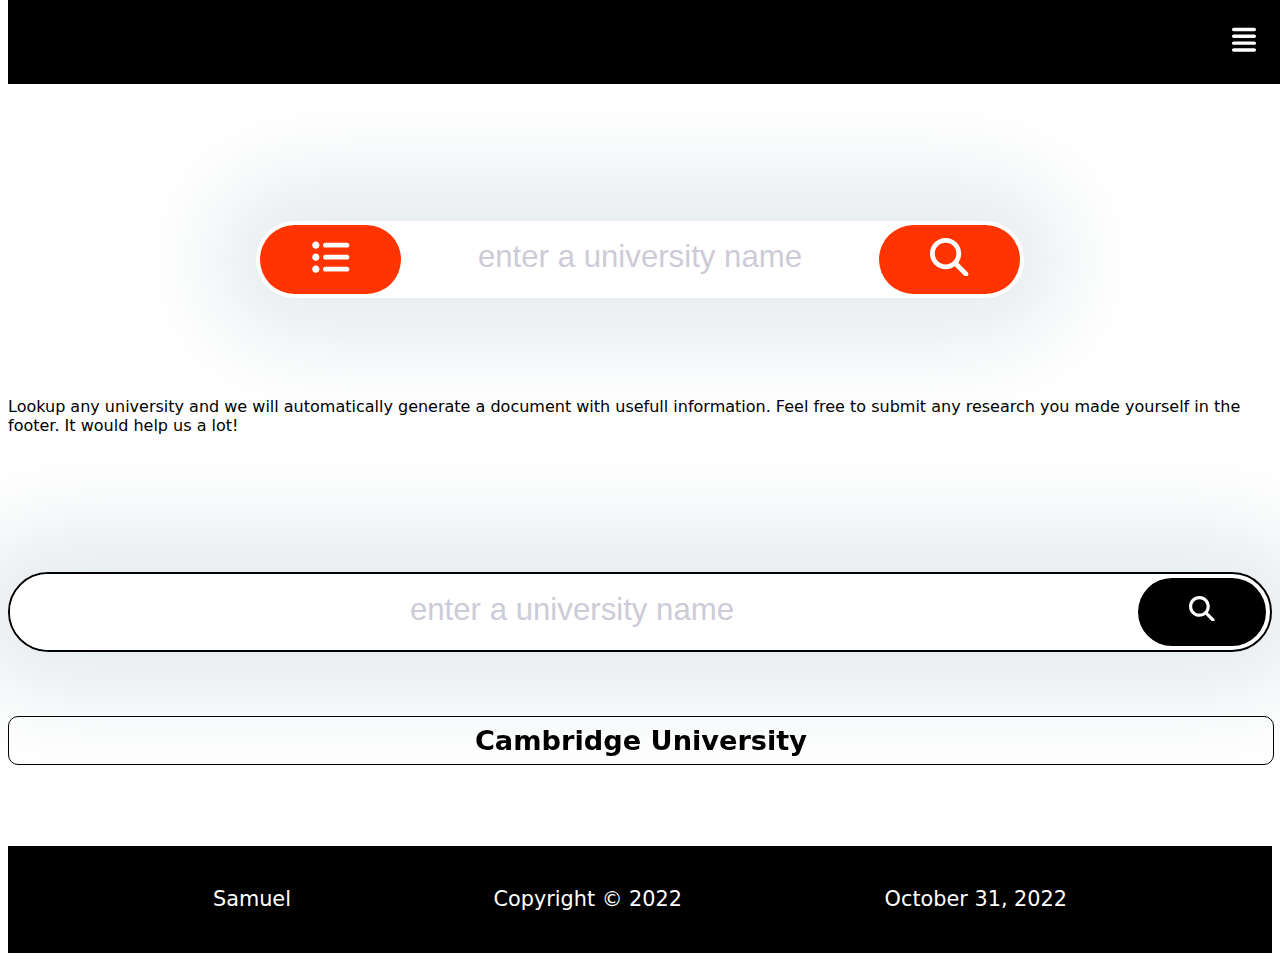
==== index.html @ 16356908 "Add files via upload" ====
<!DOCTYPE html>
<html lang="en">
<head>
    <meta charset="UTF-8">
    <meta http-equiv="X-UA-Compatible" content="IE=edge">
    <meta name="viewport" content="width=device-width, initial-scale=1.0">
    <meta name="description" content="Hi, I am Samuel and in this website I talk about my life.">
    
    <link rel="stylesheet" href="style.css">
    <link rel="stylesheet" href="normalize.css">
    <link rel="stylesheet" href="default.css">
    <link rel="stylesheet" href="extra.css">
    <link rel="stylesheet" href="https://unpkg.com/aos@next/dist/aos.css" />
    <title>UNI d help</title>
    <script>
        function bob() {
            document.querySelector('.params').style.display = "block";
            alert('yyyyyyyyyyy')
        }
    </script>
</head>
<body>
    <nav class="nav_bar collapsible">
        <div>
            <svg class="icon_nav" xmlns="http://www.w3.org/2000/svg" viewBox="0 0 448 512"><!--! Font Awesome Pro 6.1.2 by @fontawesome - https://fontawesome.com License - https://fontawesome.com/license (Commercial License) Copyright 2022 Fonticons, Inc. --><path d="M416 96H32C14.33 96 0 81.67 0 64C0 46.33 14.33 32 32 32H416C433.7 32 448 46.33 448 64C448 81.67 433.7 96 416 96zM416 352H32C14.33 352 0 337.7 0 320C0 302.3 14.33 288 32 288H416C433.7 288 448 302.3 448 320C448 337.7 433.7 352 416 352zM0 192C0 174.3 14.33 160 32 160H416C433.7 160 448 174.3 448 192C448 209.7 433.7 224 416 224H32C14.33 224 0 209.7 0 192zM416 480H32C14.33 480 0 465.7 0 448C0 430.3 14.33 416 32 416H416C433.7 416 448 430.3 448 448C448 465.7 433.7 480 416 480z"/></svg>
        </div>
        <ul class="nav_items collapsible__content">
            <li class="nav_item"><a href="home.html">US</a></li>
            <li class="nav_item"><a href="#interests">UK</a></li>
            <li class="nav_item"><a href="mailto:samuelswebsite.email@gmail.com">Email me</a></li>
        </ul>
    </nav>
    <h1>hello</h1>

    
    <p><br><br><br><br></p>
    </div>
    <div class="input-group">
        <button onclick="bob()" class="btn btn--accent"><svg class="icon_search" xmlns="http://www.w3.org/2000/svg" viewBox="0 0 512 512"><!--! Font Awesome Pro 6.2.0 by @fontawesome - https://fontawesome.com License - https://fontawesome.com/license (Commercial License) Copyright 2022 Fonticons, Inc. --><path d="M64 144c26.5 0 48-21.5 48-48s-21.5-48-48-48S16 69.5 16 96s21.5 48 48 48zM192 64c-17.7 0-32 14.3-32 32s14.3 32 32 32H480c17.7 0 32-14.3 32-32s-14.3-32-32-32H192zm0 160c-17.7 0-32 14.3-32 32s14.3 32 32 32H480c17.7 0 32-14.3 32-32s-14.3-32-32-32H192zm0 160c-17.7 0-32 14.3-32 32s14.3 32 32 32H480c17.7 0 32-14.3 32-32s-14.3-32-32-32H192zM64 464c26.5 0 48-21.5 48-48s-21.5-48-48-48s-48 21.5-48 48s21.5 48 48 48zm48-208c0-26.5-21.5-48-48-48s-48 21.5-48 48s21.5 48 48 48s48-21.5 48-48z"/></svg></button>
        <input type="text" class="input" placeholder="enter a university name">
        <button class="btn btn--accent"><svg class="icon_search" xmlns="http://www.w3.org/2000/svg" viewBox="0 0 512 512"><!--! Font Awesome Pro 6.2.0 by @fontawesome - https://fontawesome.com License - https://fontawesome.com/license (Commercial License) Copyright 2022 Fonticons, Inc. --><path d="M416 208c0 45.9-14.9 88.3-40 122.7L502.6 457.4c12.5 12.5 12.5 32.8 0 45.3s-32.8 12.5-45.3 0L330.7 376c-34.4 25.2-76.8 40-122.7 40C93.1 416 0 322.9 0 208S93.1 0 208 0S416 93.1 416 208zM208 352c79.5 0 144-64.5 144-144s-64.5-144-144-144S64 128.5 64 208s64.5 144 144 144z"/></svg></button>
    </div>
    <p><br></p>
    <p class="explaination">
        Lookup any university and we will automatically generate a document with usefull information. Feel free to submit any research you made yourself in the footer. It would help us a lot!
    </p>

    <p><br><br><br></p>

    <div class="pre-made input-group" id="bob">
        <input type="text" class="input" placeholder="enter a university name">
        <button class="btn btn--accent" id="btn"><svg class="icon_search2" xmlns="http://www.w3.org/2000/svg" viewBox="0 0 512 512"><!--! Font Awesome Pro 6.2.0 by @fontawesome - https://fontawesome.com License - https://fontawesome.com/license (Commercial License) Copyright 2022 Fonticons, Inc. --><path d="M416 208c0 45.9-14.9 88.3-40 122.7L502.6 457.4c12.5 12.5 12.5 32.8 0 45.3s-32.8 12.5-45.3 0L330.7 376c-34.4 25.2-76.8 40-122.7 40C93.1 416 0 322.9 0 208S93.1 0 208 0S416 93.1 416 208zM208 352c79.5 0 144-64.5 144-144s-64.5-144-144-144S64 128.5 64 208s64.5 144 144 144z"/></svg></button>
    </div>

    <div class="boux">
        <a class="box" data-aos="zoom-in-up" id="fencing" href="https://docs.google.com/document/d/1Sa8pUE-uk4-cTUn3WYvv2lAMCnMdlCp0vJinmG3ur1M/edit?usp=sharing">
            <p class="text">Cambridge University</p>
        </a>
    </div>
    <div class="boux">
        <a class="box" data-aos="zoom-in-up" id="fencing" href="https://docs.google.com/document/d/1s0kKVZ9Bqz9-HYc41Qa0aiGONJI1V2VgMEfgB0cgNCg/edit?usp=sharing">
            <p class="text">Imperial College</p>
        </a>
    </div>      

    </div>
        <footer class="footer">
        <div class="foots">Samuel</div>
        <div class="foots">Copyright &copy; 2022</div>
        <div class="foots">October 31, 2022</div>
    </footer>
    <script src="main.js"></script>
    <script src="https://unpkg.com/aos@next/dist/aos.js"></script>
    <script>
      AOS.init();
    </script>
</body>
</html>
---- style.css ----
.params {
    z-index: 11;
    position: fixed;
    top: 10vh;
    left: 30vw;

    font-size: 200%;
    width: 40vw;
    height: 80vh;
    padding: 1rem;
    border-radius: 1rem;

    background-color: aliceblue;
    float: center;
}

.li_checkbox {
    list-style: none;
}

.items {
    font-size: 90%;
}


.box{
    display: flex;
    flex-direction: column;
    justify-content: center;
    align-items: center;

    font-size: 170%;
    font-weight: bold;
    width: 100%;
    height: auto;
    padding-top: 0.5rem;
    padding-bottom: 0.5rem;
    border-radius: 10px;

    border: 1px solid black;
    color: black;
    text-decoration: none;
    float: left;
    background-position: center;
    background-size: cover;
    margin-bottom: 1rem;
}

.text {
    padding: 0;
    margin: 0;
}

.boux:hover {
    transform: scale(1.05);
}
---- default.css ----
h1 {
    visibility: hidden;
}

body {
    font-family: system-ui, -apple-system, BlinkMacSystemFont, 'Segoe UI', Roboto, Oxygen, Ubuntu, Cantarell, 'Open Sans', 'Helvetica Neue', sans-serif;
}

.icon_nav {
    width: 1.5rem;
    fill: white;
    margin: 1.65rem;
    margin-right: 2rem;
}

a {
    text-decoration: none;
    color: white;
    font-size: 200%;
}

.nav_bar {
    z-index: 11;
    position: fixed;
    top: 0;
    background-color: black;
    padding: 5px;
    width: 100%;
    display: flex;
    flex-direction: row-reverse;
    justify-content: space-between;
    flex-wrap: wrap;
    margin: 0;
    padding: 0;

}
.nav_items {
    list-style-type: none;
    padding: 0.5rem;
    padding-left: 1rem;
}
.nav__item {
    padding: 0.5rem 2rem;
    border-bottom: 1px solid #222;
  }


.nav_item:only-child {
    font-size: 150%;
    z-index: 1000;
    color: white;
    padding: 0.5rem;
}

.nav_item:hover{
    z-index: 10;
    font-size: 110%;
}
.collapsible__content {
    max-height: 0;
    overflow: hidden;
    opacity: 0;
    transition: all 0.3s;
}

.collapsible--expanded .collapsible__content {
    max-height: 100vh;
    opacity: 1;
}


.footer {
    background-color: black;
    padding: 0.35rem;
}

.foots {
    color: white;
    padding: 0.2rem;
    font-size: 120%;
    text-align: center;
}



@media screen and (min-width: 600px) {
    .footer {
        background-color: black;
        display: grid;
        grid-template-columns: repeat(3, 1fr);
        display: flex;
        justify-content: space-evenly;
    }
    .foots {
        padding-top: 4vh;
        padding-bottom: 4vh;
        font-size: 130%;
    }
}
---- extra.css ----
:root {
    --color-primary: #2584ff;
    --color-secondary: #00d9ff;
    --color-accent: #ff3400;
    --color-headings: #1b0760;
    --color-body: #918ca4;
    --color-border: #ccc;
    --border-radius: 40px;
  }
  
  /* Buttons */
  .icon_search {
    width: 3vw;
    fill: white;
    padding: 0;
}

  .btn {
    border-radius: 40px;
    border: 0;
    cursor: pointer;
    font-size: 2vw;
    font-weight: 600;
    margin: 1.5vw;
    padding: 2.5vw 3.8vw;
    text-align: center;
    text-transform: uppercase;
    white-space: nowrap;
  }
  
  .btn--primary {
    background: var(--color-primary);
    color: #fff;
  }
  
  .btn--primary:hover {
    background: #3a8ffd;
  }
  
  .btn--secondary {
    background: var(--color-secondary);
    color: #fff;
  }
  
  .btn--secondary:hover {
    background: #05cdf0;
  }
  
  .btn--accent {
    background: var(--color-accent);
    color: #fff;
  }
  
  .btn--accent:hover {
    background: #ec3000;
  }
  
  .btn--outline {
    background: #fff;
    color: var(--color-headings);
    border: 2px solid var(--color-headings);
  }
  
  .btn--outline:hover {
    background: var(--color-headings);
    color: #fff;
  }
  
  .btn--block {
    width: 100%;
    display: inline-block;
  }
  

  
  /* Inputs */
  .input {
    border-radius: var(--border-radius);
    border: 1px solid var(--color-border);
    color: royalblue;
    text-align: center;
    font-size: 3vw;
    outline: 0;
    padding: auto;
  }
  
  ::placeholder {
    color: #cdcbd7;
    font-size: 130%;
  }
  
  .input-group {
    border-radius: var(--border-radius);
    display: flex;
    box-shadow: 0 0 7.5vw 5vh #e6ebee;
    margin: 4rem auto;
    max-width: 80vw;
  }
  
  .input-group .input {
    border: 0;
    flex-grow: 1;
    padding: 1.5rem 1rem;
  }
  
  .input-group .btn {
    margin: 4px;
  }
  
  @media screen and (min-width: 1024px) {
    .input {
      font-size: 1.5rem;
    }
    .input-group {
        max-width: 60vw;
        max-height: 6vw;
    }
    .btn {
        margin: 1vw 0;
        padding: 1vw 4vw;
      }
    #bob {
        max-width: 100vw;
        max-height: 4vw;
    }
    #btn {
        padding: 0.5vw 4vw;
    }
  }
  






#bob {
    max-width: 100vw;
    max-height: 10vw;
}
#btn {
    padding: 0.5vw 4vw;
}

.pre-made input {
    color: black;
    width: 100vw;
    max-height: 4vw;
}

.pre-made .btn--accent {
    background-color: black;
}

.pre-made .input-group {
    box-shadow: none;
    margin:2rem;
}

.pre-made {
    border: 2px solid black;

}
.icon_search2 {
    width: 2vw;
    fill: white;
    padding: 0;
}
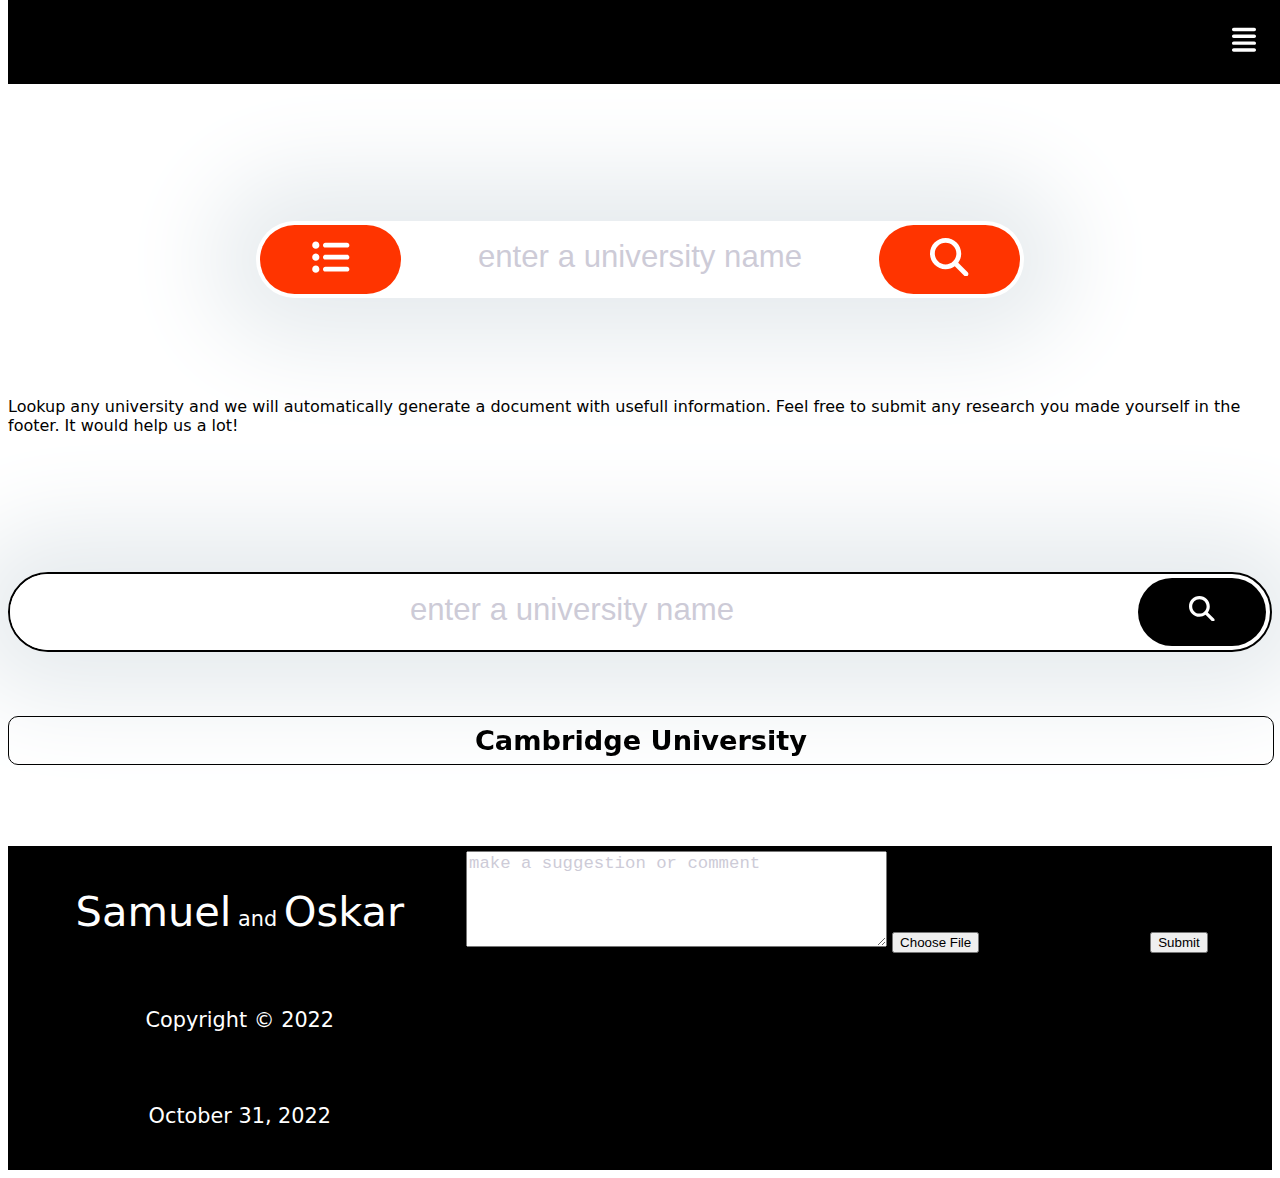
==== commit c05c0f57: "Add files via upload" ====
--- a/index.html
+++ b/index.html
@@ -4,7 +4,7 @@
     <meta charset="UTF-8">
     <meta http-equiv="X-UA-Compatible" content="IE=edge">
     <meta name="viewport" content="width=device-width, initial-scale=1.0">
-    <meta name="description" content="Hi, I am Samuel and in this website I talk about my life.">
+    <meta name="description" content="Do you need help with university research">
     
     <link rel="stylesheet" href="style.css">
     <link rel="stylesheet" href="normalize.css">
@@ -63,11 +63,17 @@
         </a>
     </div>      
 
-    </div>
-        <footer class="footer">
-        <div class="foots">Samuel</div>
-        <div class="foots">Copyright &copy; 2022</div>
-        <div class="foots">October 31, 2022</div>
+    <footer class="footer">
+        <div class="footer_1">
+            <div class="foots"><a class="normal" href="https://www.samuelsweb.com/">Samuel</a> and <a href="https://magical-beignet.netlify.app/" class="normal">Oskar</a></div>
+            <div class="foots">Copyright &copy; 2022</div>
+            <div class="foots">October 31, 2022</div>
+        </div>
+        <div class="footer_2">
+            <textarea class="footer_input" placeholder="make a suggestion or comment" name="comments" id="" cols="50" rows="6"></textarea>
+            <input type="file" class="footer_input">
+            <button id="btnn" type="submit">Submit</button>
+        </div>
     </footer>
     <script src="main.js"></script>
     <script src="https://unpkg.com/aos@next/dist/aos.js"></script>
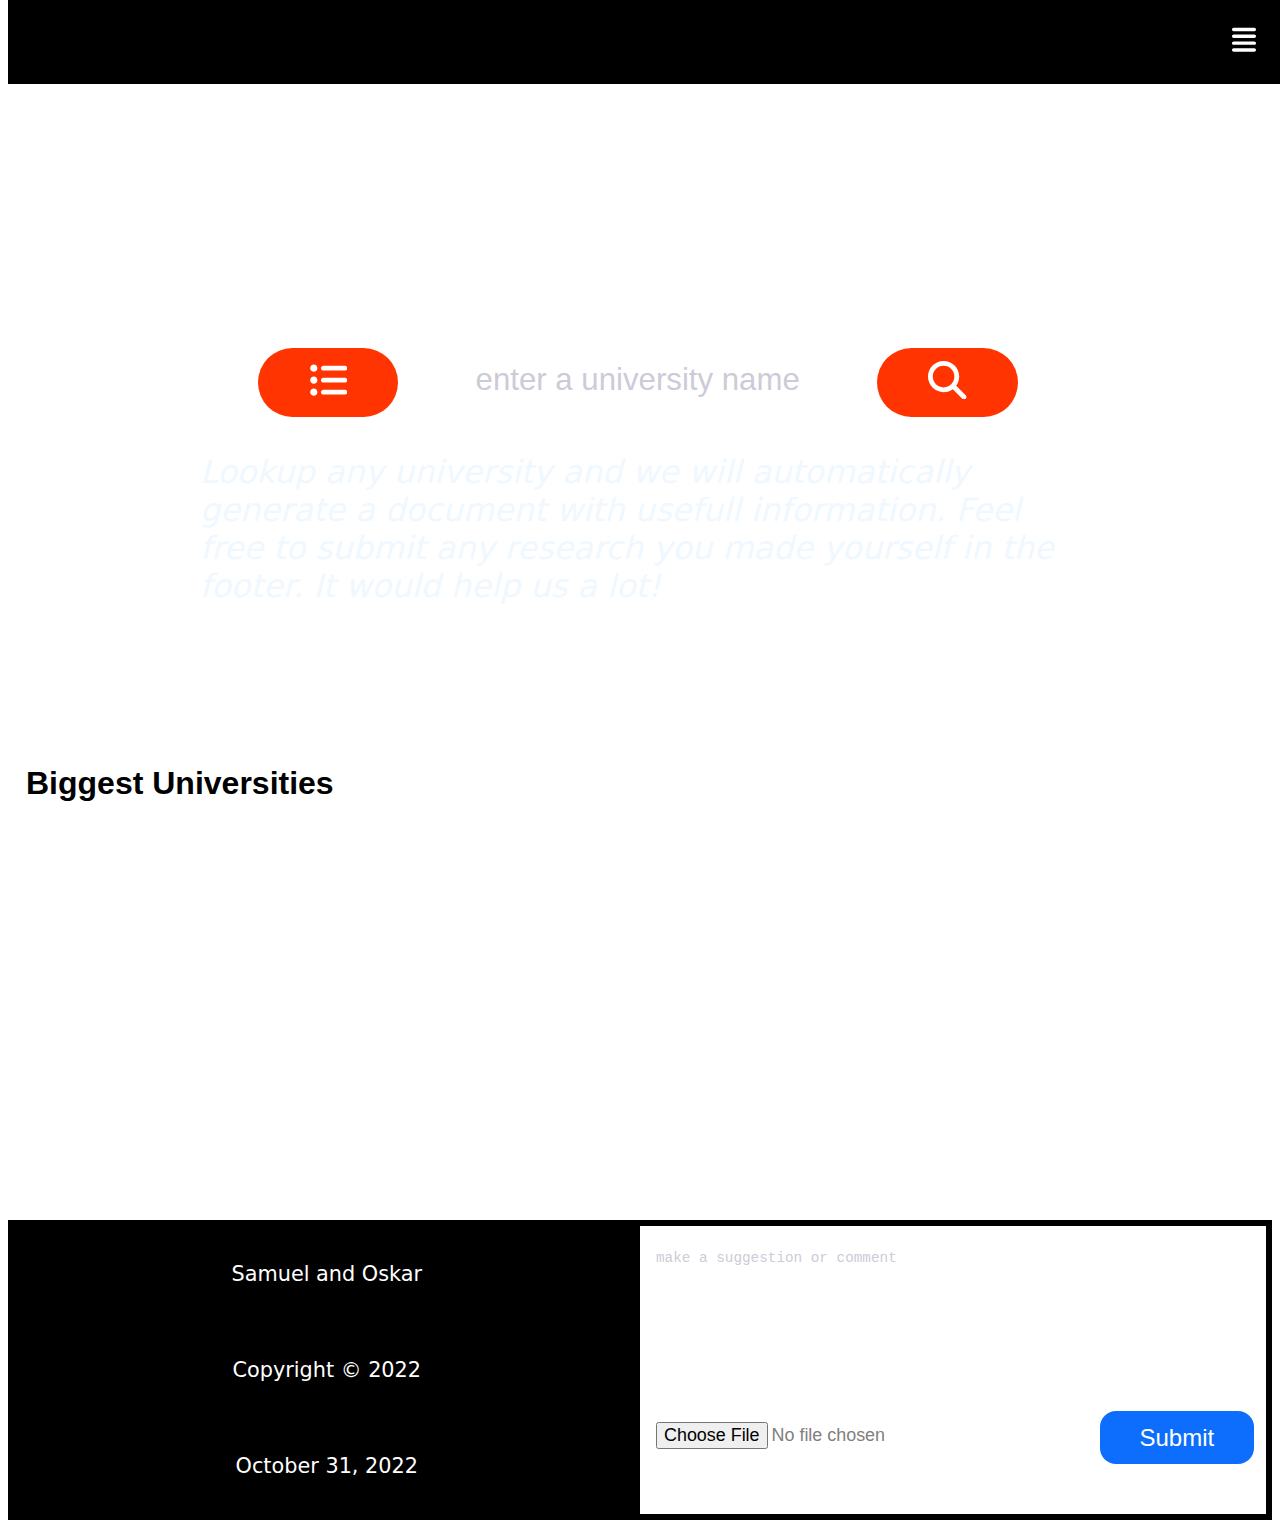
==== commit 236cb8a2: "Add files via upload" ====
--- a/index.html
+++ b/index.html
@@ -30,38 +30,36 @@
             <li class="nav_item"><a href="mailto:samuelswebsite.email@gmail.com">Email me</a></li>
         </ul>
     </nav>
-    <h1>hello</h1>
+    <p><br><br></p>
 
     
-    <p><br><br><br><br></p>
-    </div>
-    <div class="input-group">
-        <button onclick="bob()" class="btn btn--accent"><svg class="icon_search" xmlns="http://www.w3.org/2000/svg" viewBox="0 0 512 512"><!--! Font Awesome Pro 6.2.0 by @fontawesome - https://fontawesome.com License - https://fontawesome.com/license (Commercial License) Copyright 2022 Fonticons, Inc. --><path d="M64 144c26.5 0 48-21.5 48-48s-21.5-48-48-48S16 69.5 16 96s21.5 48 48 48zM192 64c-17.7 0-32 14.3-32 32s14.3 32 32 32H480c17.7 0 32-14.3 32-32s-14.3-32-32-32H192zm0 160c-17.7 0-32 14.3-32 32s14.3 32 32 32H480c17.7 0 32-14.3 32-32s-14.3-32-32-32H192zm0 160c-17.7 0-32 14.3-32 32s14.3 32 32 32H480c17.7 0 32-14.3 32-32s-14.3-32-32-32H192zM64 464c26.5 0 48-21.5 48-48s-21.5-48-48-48s-48 21.5-48 48s21.5 48 48 48zm48-208c0-26.5-21.5-48-48-48s-48 21.5-48 48s21.5 48 48 48s48-21.5 48-48z"/></svg></button>
-        <input type="text" class="input" placeholder="enter a university name">
-        <button class="btn btn--accent"><svg class="icon_search" xmlns="http://www.w3.org/2000/svg" viewBox="0 0 512 512"><!--! Font Awesome Pro 6.2.0 by @fontawesome - https://fontawesome.com License - https://fontawesome.com/license (Commercial License) Copyright 2022 Fonticons, Inc. --><path d="M416 208c0 45.9-14.9 88.3-40 122.7L502.6 457.4c12.5 12.5 12.5 32.8 0 45.3s-32.8 12.5-45.3 0L330.7 376c-34.4 25.2-76.8 40-122.7 40C93.1 416 0 322.9 0 208S93.1 0 208 0S416 93.1 416 208zM208 352c79.5 0 144-64.5 144-144s-64.5-144-144-144S64 128.5 64 208s64.5 144 144 144z"/></svg></button>
-    </div>
-    <p><br></p>
-    <p class="explaination">
-        Lookup any university and we will automatically generate a document with usefull information. Feel free to submit any research you made yourself in the footer. It would help us a lot!
-    </p>
-
-    <p><br><br><br></p>
-
-    <div class="pre-made input-group" id="bob">
-        <input type="text" class="input" placeholder="enter a university name">
-        <button class="btn btn--accent" id="btn"><svg class="icon_search2" xmlns="http://www.w3.org/2000/svg" viewBox="0 0 512 512"><!--! Font Awesome Pro 6.2.0 by @fontawesome - https://fontawesome.com License - https://fontawesome.com/license (Commercial License) Copyright 2022 Fonticons, Inc. --><path d="M416 208c0 45.9-14.9 88.3-40 122.7L502.6 457.4c12.5 12.5 12.5 32.8 0 45.3s-32.8 12.5-45.3 0L330.7 376c-34.4 25.2-76.8 40-122.7 40C93.1 416 0 322.9 0 208S93.1 0 208 0S416 93.1 416 208zM208 352c79.5 0 144-64.5 144-144s-64.5-144-144-144S64 128.5 64 208s64.5 144 144 144z"/></svg></button>
+    <div class="main">
+        <p><br><br><br><br><br><br></p>
+        <div class="input-group">
+                <button onclick="bob()" class="btn btn--accent"><svg class="icon_search" xmlns="http://www.w3.org/2000/svg" viewBox="0 0 512 512"><!--! Font Awesome Pro 6.2.0 by @fontawesome - https://fontawesome.com License - https://fontawesome.com/license (Commercial License) Copyright 2022 Fonticons, Inc. --><path d="M64 144c26.5 0 48-21.5 48-48s-21.5-48-48-48S16 69.5 16 96s21.5 48 48 48zM192 64c-17.7 0-32 14.3-32 32s14.3 32 32 32H480c17.7 0 32-14.3 32-32s-14.3-32-32-32H192zm0 160c-17.7 0-32 14.3-32 32s14.3 32 32 32H480c17.7 0 32-14.3 32-32s-14.3-32-32-32H192zm0 160c-17.7 0-32 14.3-32 32s14.3 32 32 32H480c17.7 0 32-14.3 32-32s-14.3-32-32-32H192zM64 464c26.5 0 48-21.5 48-48s-21.5-48-48-48s-48 21.5-48 48s21.5 48 48 48zm48-208c0-26.5-21.5-48-48-48s-48 21.5-48 48s21.5 48 48 48s48-21.5 48-48z"/></svg></button>
+                <input type="text" class="input" placeholder="enter a university name">
+                <button class="btn btn--accent"><svg class="icon_search" xmlns="http://www.w3.org/2000/svg" viewBox="0 0 512 512"><!--! Font Awesome Pro 6.2.0 by @fontawesome - https://fontawesome.com License - https://fontawesome.com/license (Commercial License) Copyright 2022 Fonticons, Inc. --><path d="M416 208c0 45.9-14.9 88.3-40 122.7L502.6 457.4c12.5 12.5 12.5 32.8 0 45.3s-32.8 12.5-45.3 0L330.7 376c-34.4 25.2-76.8 40-122.7 40C93.1 416 0 322.9 0 208S93.1 0 208 0S416 93.1 416 208zM208 352c79.5 0 144-64.5 144-144s-64.5-144-144-144S64 128.5 64 208s64.5 144 144 144z"/></svg></button>
+        </div>
+        <p class="explaination">
+            Lookup any university and we will automatically generate a document with usefull information. Feel free to submit any research you made yourself in the footer. It would help us a lot!
+        </p>
+        <p><br><br></p>
     </div>
 
-    <div class="boux">
-        <a class="box" data-aos="zoom-in-up" id="fencing" href="https://docs.google.com/document/d/1Sa8pUE-uk4-cTUn3WYvv2lAMCnMdlCp0vJinmG3ur1M/edit?usp=sharing">
-            <p class="text">Cambridge University</p>
-        </a>
-    </div>
-    <div class="boux">
-        <a class="box" data-aos="zoom-in-up" id="fencing" href="https://docs.google.com/document/d/1s0kKVZ9Bqz9-HYc41Qa0aiGONJI1V2VgMEfgB0cgNCg/edit?usp=sharing">
-            <p class="text">Imperial College</p>
-        </a>
-    </div>      
+    <h2>Biggest Universities</h2>
+
+    <div class="grid">
+        <div class="boux" id="cambridge" data-aos="zoom-in-up">
+            <a class="box"  id="fencing" href="https://docs.google.com/document/d/1Sa8pUE-uk4-cTUn3WYvv2lAMCnMdlCp0vJinmG3ur1M/edit?usp=sharing">
+                <p class="text">Cambridge University</p>
+            </a>
+        </div>
+        <div class="boux" id="imperial" data-aos="zoom-in-up">
+            <a class="box" id="fencing" href="https://docs.google.com/document/d/1s0kKVZ9Bqz9-HYc41Qa0aiGONJI1V2VgMEfgB0cgNCg/edit?usp=sharing">
+                <p class="text">Imperial College</p>
+            </a>
+        </div>
+    </div>     
 
     <footer class="footer">
         <div class="footer_1">
--- a/style.css
+++ b/style.css
@@ -23,34 +23,106 @@
 }
 
 
-.box{
+.explaination {
+    color: aliceblue;
+    font-style: italic;
+    font-size: 200%;
+    padding-right: 15vw;
+    padding-left: 15vw;;
+}
+
+.box {
+    color: black;
+    text-decoration: none;
+    font-size: 2vw;
+    font-weight: bold;
+}
+
+
+.text {
+    padding-top: 1vh;
+    margin: 0;
+}
+
+.boux {
+    width: 22vw;
+    height: 22vw;
     display: flex;
     flex-direction: column;
-    justify-content: center;
+    justify-content: top;
     align-items: center;
-
-    font-size: 170%;
-    font-weight: bold;
-    width: 100%;
-    height: auto;
-    padding-top: 0.5rem;
-    padding-bottom: 0.5rem;
     border-radius: 10px;
 
     border: 1px solid black;
     color: black;
     text-decoration: none;
-    float: left;
+    float: center;
     background-position: center;
     background-size: cover;
-    margin-bottom: 1rem;
-}
-
-.text {
-    padding: 0;
-    margin: 0;
 }
 
 .boux:hover {
-    transform: scale(1.05);
+    background-color: grey;
+}
+
+.normal {
+    font-size: 100%;
+}
+
+@keyframes back {
+    0% {
+        background-image: url(imgs/naassom-azevedo-Q_Sei-TqSlc-unsplash.jpg);
+    }
+    25% {
+        background-image: url(imgs/brooke-cagle--uHVRvDr7pg-unsplash.jpg);
+    }
+
+    50% {
+        background-image: url(imgs/grads-2.avif);
+    }
+
+    75% {
+        background-image: url(imgs/grads-2.avif);
+    }
+
+    100% {
+        background-image: url(imgs/naassom-azevedo-Q_Sei-TqSlc-unsplash.jpg);
+    }
+}
+
+.main {
+    animation-name: back;
+    animation-duration: 8s;
+    animation-iteration-count: infinite;
+    background-position: top;
+    background-size: cover;
+    width: 98.39vw;
+    height: auto;
+}
+
+h2 {
+    margin-top: 10vh;
+    font-weight: bold;
+    font-size: 200%;
+    font-family:Verdana, Geneva, Tahoma, sans-serif;
+    margin-bottom: 5vh;
+    margin-left: 2vh;
+}
+
+
+.grid {
+    padding: 2vh;
+    padding-bottom: 8vh;
+    display: grid;
+    grid-template-columns: repeat(4, 4fr);
+    grid-template-rows: repeat(1, 1fr);
+    justify-content: space-evenly;
+}
+
+#cambridge {
+    background-image: url(imgs/cambridge.png);
+}
+
+#imperial {
+    background-image: url(imgs/imperial.png);
 }--- a/default.css
+++ b/default.css
@@ -23,7 +23,7 @@
     z-index: 11;
     position: fixed;
     top: 0;
-    background-color: black;
+    background-color: rgb(0, 0, 0);
     padding: 5px;
     width: 100%;
     display: flex;
@@ -72,6 +72,10 @@
 .footer {
     background-color: black;
     padding: 0.35rem;
+    display: grid;
+    grid-template-rows: repeat(2, 50%);
+    grid-template-columns: repeat(1, 100%);
+    justify-content: space-evenly;
 }
 
 .foots {
@@ -83,12 +87,12 @@
 
 
 
-@media screen and (min-width: 600px) {
+@media screen and (min-width: 800px) {
     .footer {
         background-color: black;
         display: grid;
-        grid-template-columns: repeat(3, 1fr);
-        display: flex;
+        grid-template-columns: repeat(2, 50%);
+        grid-template-rows: repeat(1, 100%);
         justify-content: space-evenly;
     }
     .foots {
@@ -97,3 +101,55 @@
         font-size: 130%;
     }
 }
+
+
+.footer_1 {
+    display: flex;
+    flex-direction: column;
+}
+
+.footer_2 {
+    background-color: white;
+    color: white;
+    width: 100%;
+    float: left;
+}
+.footer_2 .footer_input {
+    border: 0;
+    flex-grow: 1;
+    padding: 1.5rem 1rem;
+  }
+  
+  .footer_2 .footer_btn {
+    margin: 1.5px;
+  }
+.footer_input {
+    border: 1px solid blue;
+    color: grey;
+    font-size: 1.4vw;
+    outline: 0;
+    padding: auto;
+}
+.footer_input::placeholder {
+    color: #cdcbd7;
+    font-size: 80%;
+    padding: auto;
+  }
+textarea {
+    resize: none;
+    border: none;
+    outline: 0;
+}
+
+#btnn {
+    color: white;
+    background-color: #0d6efd;
+    outline: 0;
+    border: 0;
+    border-radius: 1rem;
+    width: 12vw;
+    padding: 1vw;
+    margin: 1vw;
+    float: right;
+    font-size: 150%;
+}--- a/extra.css
+++ b/extra.css
@@ -92,9 +92,11 @@
   .input-group {
     border-radius: var(--border-radius);
     display: flex;
-    box-shadow: 0 0 7.5vw 5vh #e6ebee;
-    margin: 4rem auto;
+    margin: 2rem auto;
+    margin-top: 10rem;
+    margin-bottom: 0rem;
     max-width: 80vw;
+    background-color: white;
   }
   
   .input-group .input {
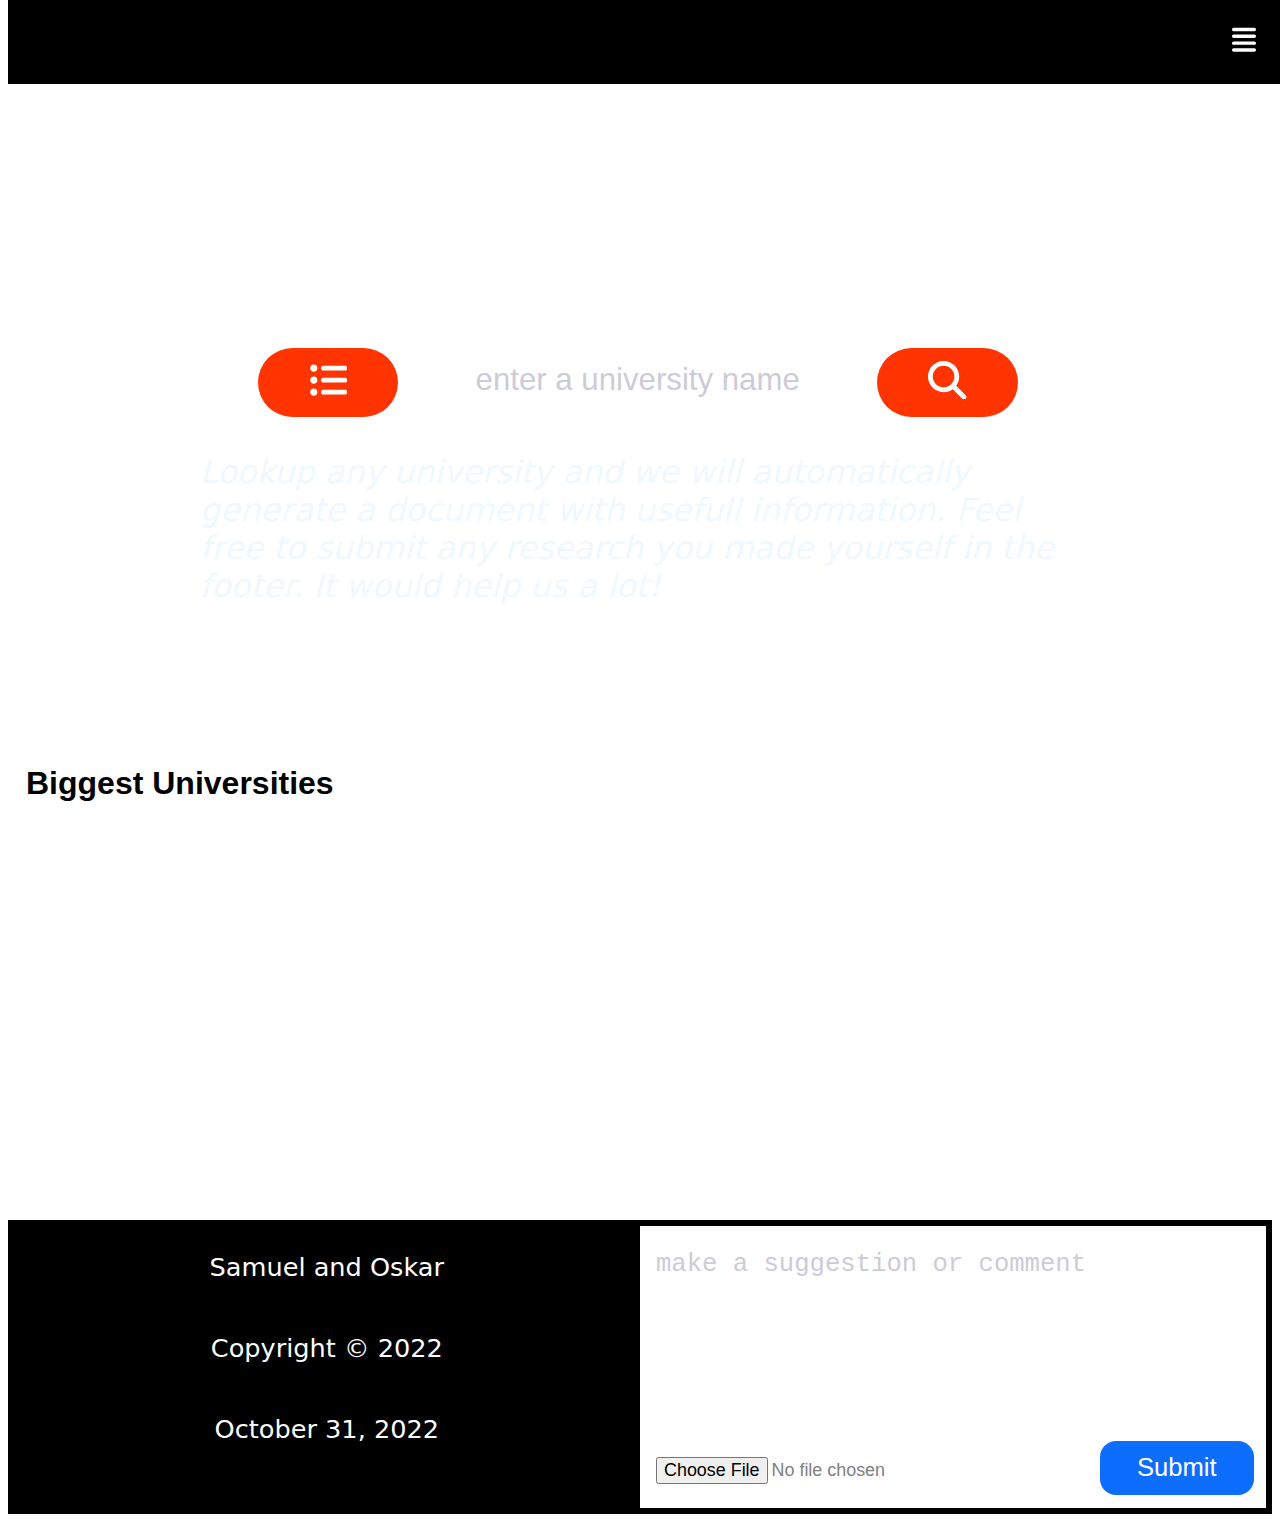
==== commit 9f55ee2f: "Add files via upload" ====
--- a/index.html
+++ b/index.html
@@ -69,7 +69,7 @@
         </div>
         <div class="footer_2">
             <textarea class="footer_input" placeholder="make a suggestion or comment" name="comments" id="" cols="50" rows="6"></textarea>
-            <input type="file" class="footer_input">
+            <input type="file" class="footer_input" id="file">
             <button id="btnn" type="submit">Submit</button>
         </div>
     </footer>
--- a/style.css
+++ b/style.css
@@ -119,6 +119,36 @@
     justify-content: space-evenly;
 }
 
+@media screen and (max-width: 1000px) {
+    .grid {
+        grid-template-columns: repeat(1, 1fr);
+        grid-template-rows: repeat(1, 4fr);
+    }
+    
+    .box {
+        color: black;
+        text-decoration: none;
+        font-size: 7vw;
+        font-weight: bold;
+    }
+
+
+    .text {
+        padding-top: 3.5vh;
+        margin: 0;
+    }
+
+    .boux {
+        width: 77vw;
+        height: 77vw;
+        margin: auto;
+        margin-bottom: 4vw;
+    }
+    h2 {
+        font-size: 5vw;
+    }
+}
+
 #cambridge {
     background-image: url(imgs/cambridge.png);
 }
--- a/default.css
+++ b/default.css
@@ -73,32 +73,43 @@
     background-color: black;
     padding: 0.35rem;
     display: grid;
-    grid-template-rows: repeat(2, 50%);
-    grid-template-columns: repeat(1, 100%);
-    justify-content: space-evenly;
+    grid-template-columns: repeat(2, 50%);
+    grid-template-rows: repeat(1, 100%);
 }
 
 .foots {
     color: white;
-    padding: 0.2rem;
-    font-size: 120%;
+    padding: 2vw;
+    margin: 0;
+    font-size: 2vw;
     text-align: center;
 }
 
 
 
-@media screen and (min-width: 800px) {
+@media screen and (max-width: 800px) {
     .footer {
         background-color: black;
         display: grid;
-        grid-template-columns: repeat(2, 50%);
-        grid-template-rows: repeat(1, 100%);
-        justify-content: space-evenly;
+        grid-template-rows: repeat(2, 50%);
+        grid-template-columns: repeat(1, 100%);
+        height: auto;
+    }
+    #btnn {
+        border-radius: 1rem;
+        width: 12vw;
+        padding: 1vw;
+        margin: 1vw;
+        float: right;
+        font-size: 150%;
     }
     .foots {
-        padding-top: 4vh;
+       font-size: 5vw;
+       padding: 1vw;
+    }
+    .footer_1 {
+        padding-top: 1vh;
         padding-bottom: 4vh;
-        font-size: 130%;
     }
 }
 
@@ -106,13 +117,17 @@
 .footer_1 {
     display: flex;
     flex-direction: column;
+    justify-content: center;
+    align-items: center;
+    padding-bottom: 3vw;
+    height: auto;
 }
 
 .footer_2 {
     background-color: white;
     color: white;
-    width: 100%;
     float: left;
+    position: relative;
 }
 .footer_2 .footer_input {
     border: 0;
@@ -132,7 +147,7 @@
 }
 .footer_input::placeholder {
     color: #cdcbd7;
-    font-size: 80%;
+    font-size: 2vw;
     padding: auto;
   }
 textarea {
@@ -141,7 +156,16 @@
     outline: 0;
 }
 
+#file {
+    position: absolute;
+    bottom: 0;
+    left: 0;
+}
+
 #btnn {
+    position: absolute;
+    bottom: 0;
+    right: 0;
     color: white;
     background-color: #0d6efd;
     outline: 0;
@@ -150,6 +174,10 @@
     width: 12vw;
     padding: 1vw;
     margin: 1vw;
-    float: right;
-    font-size: 150%;
+    font-size: 2vw;
+}
+
+textarea {
+    width: 90%;
+    height: 45%;
 }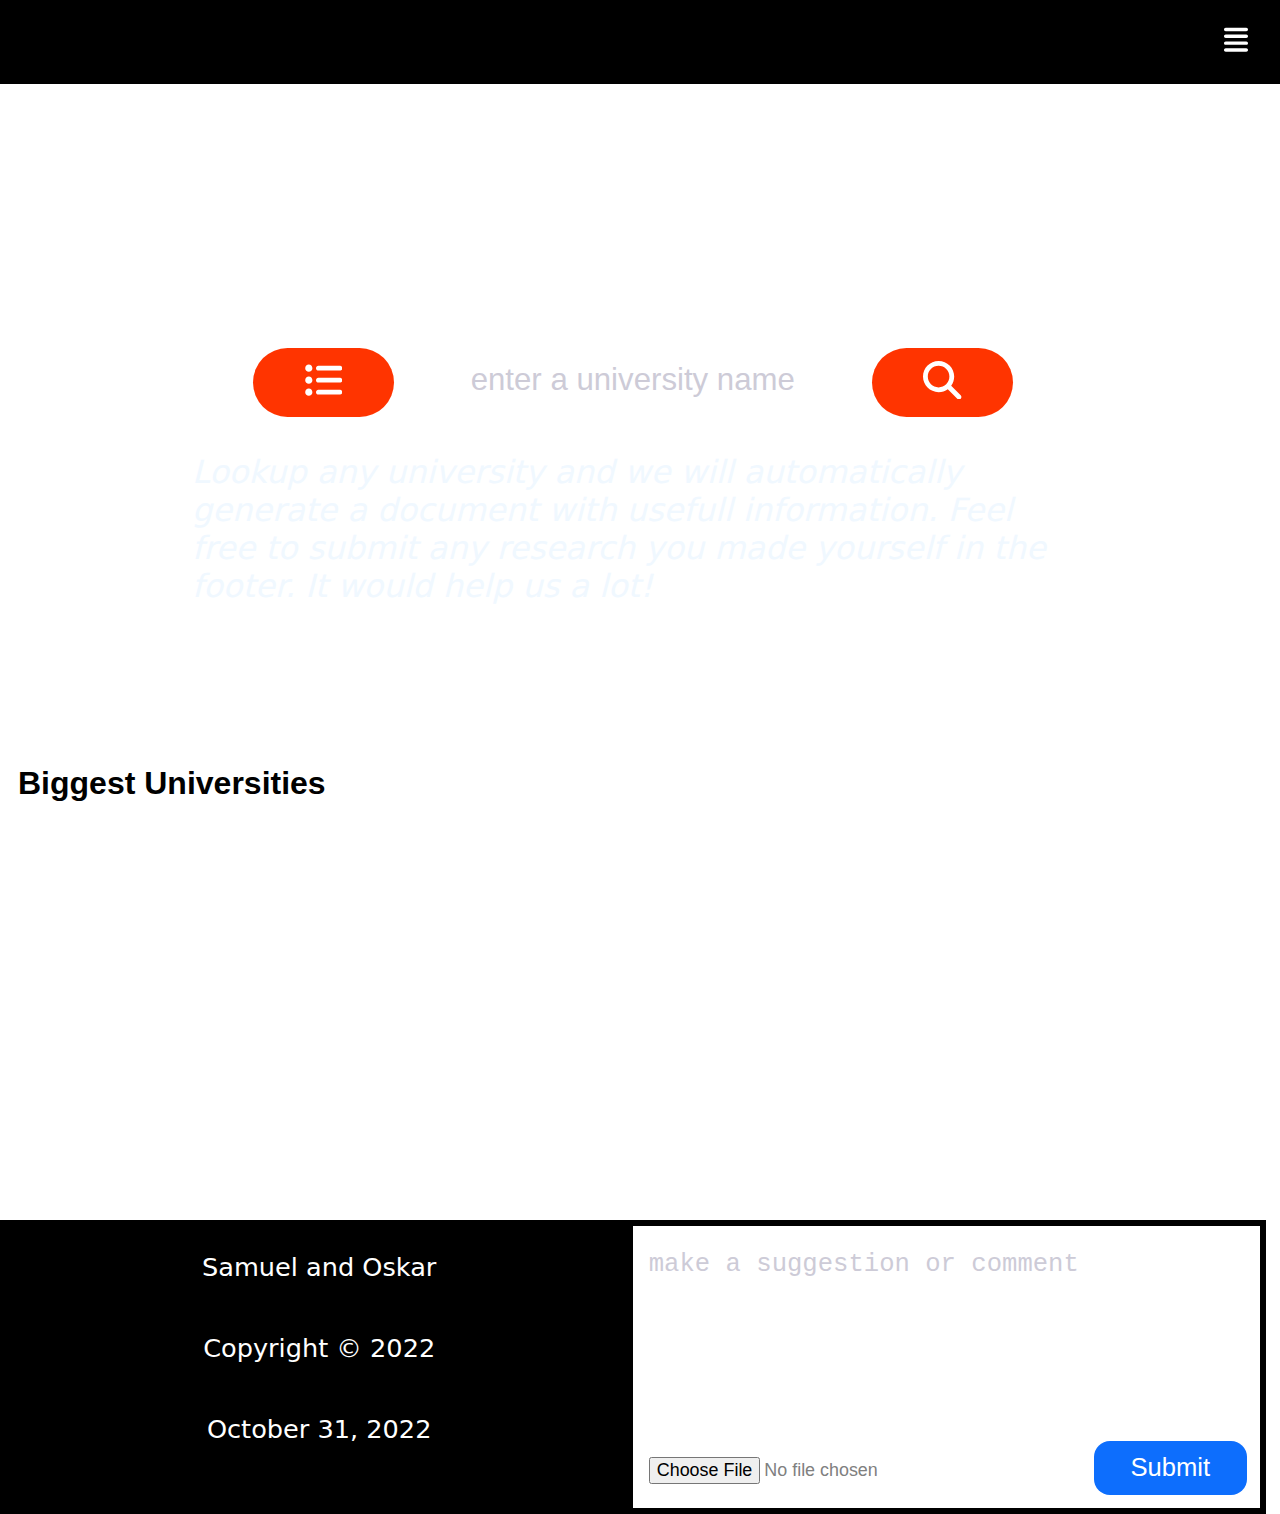
==== commit 96bba7f1: "Add files via upload" ====
--- a/index.html
+++ b/index.html
@@ -35,11 +35,11 @@
     
     <div class="main">
         <p><br><br><br><br><br><br></p>
-        <div class="input-group">
+        <form class="input-group">
                 <button onclick="bob()" class="btn btn--accent"><svg class="icon_search" xmlns="http://www.w3.org/2000/svg" viewBox="0 0 512 512"><!--! Font Awesome Pro 6.2.0 by @fontawesome - https://fontawesome.com License - https://fontawesome.com/license (Commercial License) Copyright 2022 Fonticons, Inc. --><path d="M64 144c26.5 0 48-21.5 48-48s-21.5-48-48-48S16 69.5 16 96s21.5 48 48 48zM192 64c-17.7 0-32 14.3-32 32s14.3 32 32 32H480c17.7 0 32-14.3 32-32s-14.3-32-32-32H192zm0 160c-17.7 0-32 14.3-32 32s14.3 32 32 32H480c17.7 0 32-14.3 32-32s-14.3-32-32-32H192zm0 160c-17.7 0-32 14.3-32 32s14.3 32 32 32H480c17.7 0 32-14.3 32-32s-14.3-32-32-32H192zM64 464c26.5 0 48-21.5 48-48s-21.5-48-48-48s-48 21.5-48 48s21.5 48 48 48zm48-208c0-26.5-21.5-48-48-48s-48 21.5-48 48s21.5 48 48 48s48-21.5 48-48z"/></svg></button>
                 <input type="text" class="input" placeholder="enter a university name">
                 <button class="btn btn--accent"><svg class="icon_search" xmlns="http://www.w3.org/2000/svg" viewBox="0 0 512 512"><!--! Font Awesome Pro 6.2.0 by @fontawesome - https://fontawesome.com License - https://fontawesome.com/license (Commercial License) Copyright 2022 Fonticons, Inc. --><path d="M416 208c0 45.9-14.9 88.3-40 122.7L502.6 457.4c12.5 12.5 12.5 32.8 0 45.3s-32.8 12.5-45.3 0L330.7 376c-34.4 25.2-76.8 40-122.7 40C93.1 416 0 322.9 0 208S93.1 0 208 0S416 93.1 416 208zM208 352c79.5 0 144-64.5 144-144s-64.5-144-144-144S64 128.5 64 208s64.5 144 144 144z"/></svg></button>
-        </div>
+        </form>
         <p class="explaination">
             Lookup any university and we will automatically generate a document with usefull information. Feel free to submit any research you made yourself in the footer. It would help us a lot!
         </p>
@@ -67,11 +67,11 @@
             <div class="foots">Copyright &copy; 2022</div>
             <div class="foots">October 31, 2022</div>
         </div>
-        <div class="footer_2">
+        <form class="footer_2">
             <textarea class="footer_input" placeholder="make a suggestion or comment" name="comments" id="" cols="50" rows="6"></textarea>
             <input type="file" class="footer_input" id="file">
             <button id="btnn" type="submit">Submit</button>
-        </div>
+        </form>
     </footer>
     <script src="main.js"></script>
     <script src="https://unpkg.com/aos@next/dist/aos.js"></script>
--- a/style.css
+++ b/style.css
@@ -96,7 +96,7 @@
     animation-iteration-count: infinite;
     background-position: top;
     background-size: cover;
-    width: 98.39vw;
+    width: 98.87vw;
     height: auto;
 }
 
--- a/default.css
+++ b/default.css
@@ -4,6 +4,8 @@
 
 body {
     font-family: system-ui, -apple-system, BlinkMacSystemFont, 'Segoe UI', Roboto, Oxygen, Ubuntu, Cantarell, 'Open Sans', 'Helvetica Neue', sans-serif;
+    float: left;
+    margin: 0;
 }
 
 .icon_nav {
@@ -180,4 +182,4 @@
 textarea {
     width: 90%;
     height: 45%;
-}+}
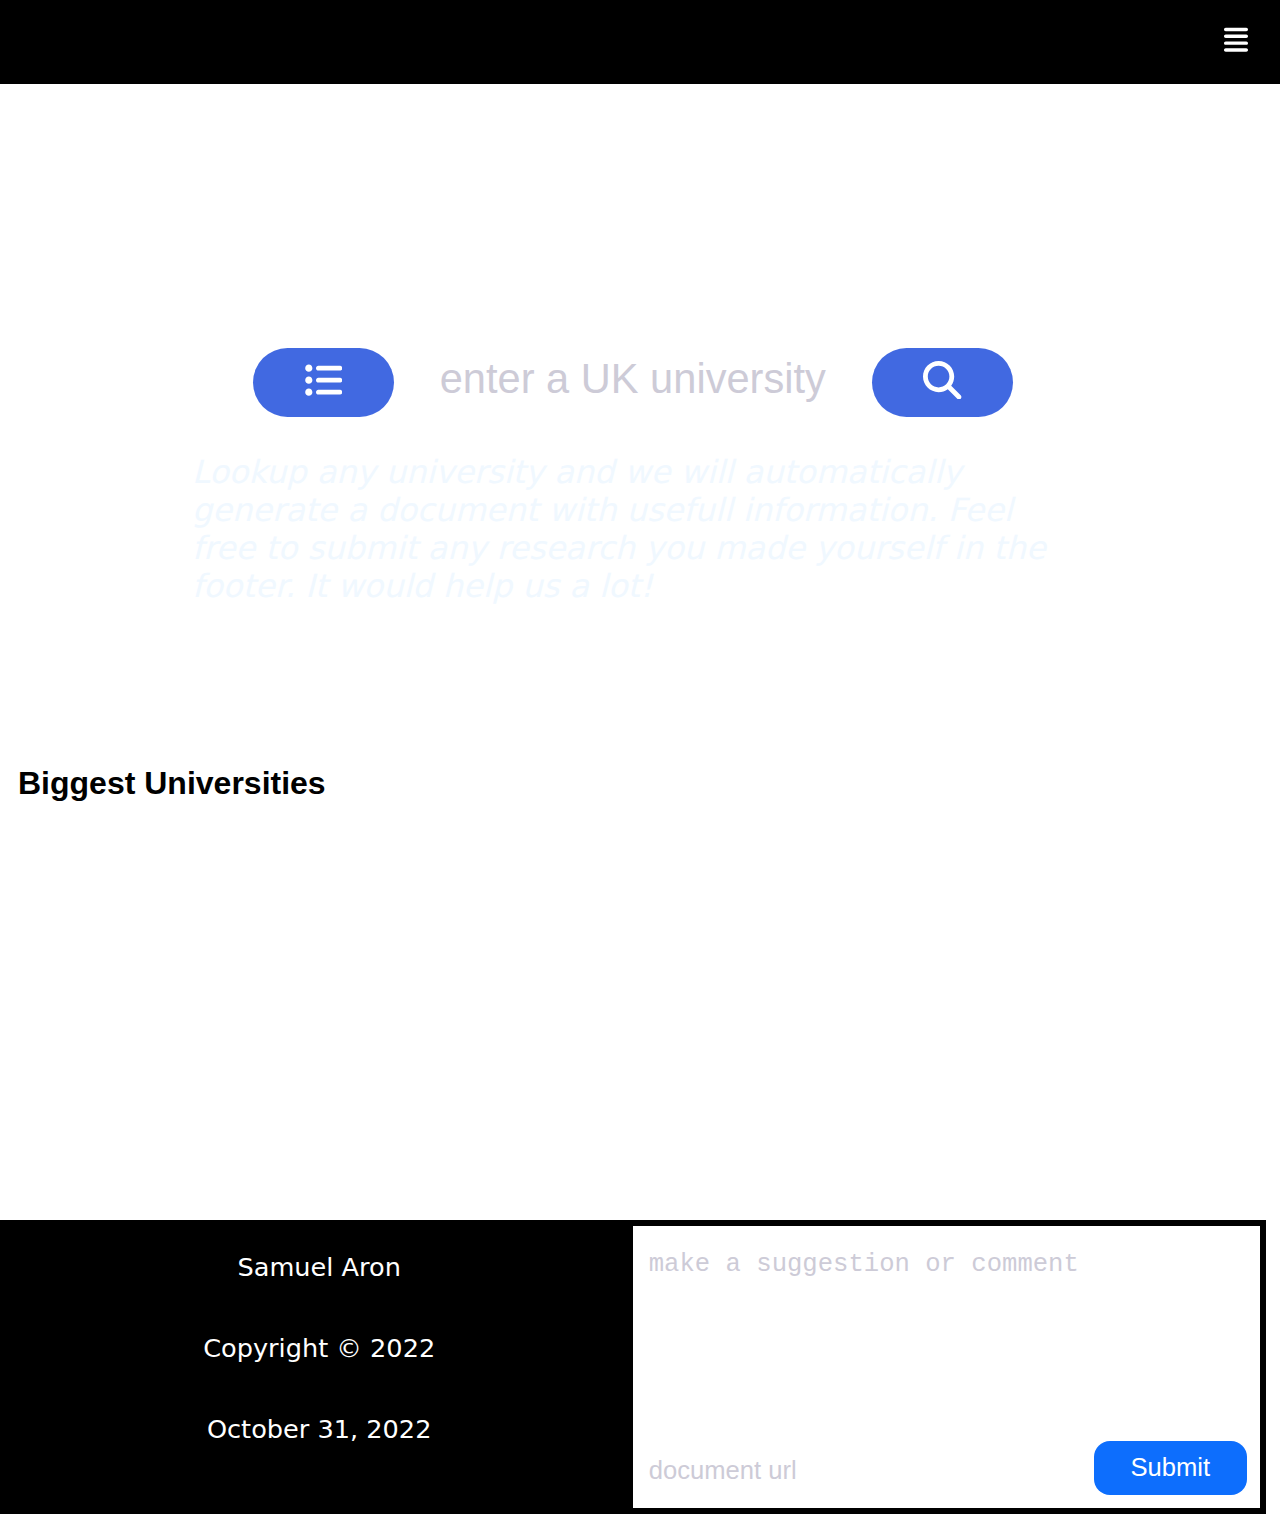
==== commit 60afd687: "Add files via upload" ====
--- a/index.html
+++ b/index.html
@@ -6,16 +6,35 @@
     <meta name="viewport" content="width=device-width, initial-scale=1.0">
     <meta name="description" content="Do you need help with university research">
     
-    <link rel="stylesheet" href="style.css">
-    <link rel="stylesheet" href="normalize.css">
-    <link rel="stylesheet" href="default.css">
-    <link rel="stylesheet" href="extra.css">
+    <link rel="stylesheet" href="../static/style.css">
+    <link rel="stylesheet" href="../static/default.css">
+    <link rel="stylesheet" href="../static/extra.css">
     <link rel="stylesheet" href="https://unpkg.com/aos@next/dist/aos.css" />
     <title>UNI d help</title>
     <script>
+        function bobuk() {
+            if (document.querySelector('#hideuk').style.display === "flex") {
+                document.querySelector('#hideuk').style.display = "none";
+            }
+            else {
+                document.querySelector('#hideuk').style.display = "flex";
+            }
+        }
+        function uk() {
+            document.querySelector('#uk').style.display = "flex";
+            document.querySelector('#us').style.display = "none";
+        }
+        function us() {
+            document.querySelector('#us').style.display = "flex";
+            document.querySelector('#uk').style.display = "none";
+        }
         function bob() {
-            document.querySelector('.params').style.display = "block";
-            alert('yyyyyyyyyyy')
+            if (document.querySelector('#hideus').style.display === "flex") {
+                document.querySelector('#hideus').style.display = "none";
+            }
+            else {
+                document.querySelector('#hideus').style.display = "flex";
+            }
         }
     </script>
 </head>
@@ -25,8 +44,8 @@
             <svg class="icon_nav" xmlns="http://www.w3.org/2000/svg" viewBox="0 0 448 512"><!--! Font Awesome Pro 6.1.2 by @fontawesome - https://fontawesome.com License - https://fontawesome.com/license (Commercial License) Copyright 2022 Fonticons, Inc. --><path d="M416 96H32C14.33 96 0 81.67 0 64C0 46.33 14.33 32 32 32H416C433.7 32 448 46.33 448 64C448 81.67 433.7 96 416 96zM416 352H32C14.33 352 0 337.7 0 320C0 302.3 14.33 288 32 288H416C433.7 288 448 302.3 448 320C448 337.7 433.7 352 416 352zM0 192C0 174.3 14.33 160 32 160H416C433.7 160 448 174.3 448 192C448 209.7 433.7 224 416 224H32C14.33 224 0 209.7 0 192zM416 480H32C14.33 480 0 465.7 0 448C0 430.3 14.33 416 32 416H416C433.7 416 448 430.3 448 448C448 465.7 433.7 480 416 480z"/></svg>
         </div>
         <ul class="nav_items collapsible__content">
-            <li class="nav_item"><a href="home.html">US</a></li>
-            <li class="nav_item"><a href="#interests">UK</a></li>
+            <li class="nav_item"><button onclick="uk()" class="backblack"><a href="#">UK</a></button></li>
+            <li class="nav_item"><button onclick="us()" class="backblack"><a href="#">US</a></button></li>
             <li class="nav_item"><a href="mailto:samuelswebsite.email@gmail.com">Email me</a></li>
         </ul>
     </nav>
@@ -35,11 +54,121 @@
     
     <div class="main">
         <p><br><br><br><br><br><br></p>
-        <form class="input-group">
-                <button onclick="bob()" class="btn btn--accent"><svg class="icon_search" xmlns="http://www.w3.org/2000/svg" viewBox="0 0 512 512"><!--! Font Awesome Pro 6.2.0 by @fontawesome - https://fontawesome.com License - https://fontawesome.com/license (Commercial License) Copyright 2022 Fonticons, Inc. --><path d="M64 144c26.5 0 48-21.5 48-48s-21.5-48-48-48S16 69.5 16 96s21.5 48 48 48zM192 64c-17.7 0-32 14.3-32 32s14.3 32 32 32H480c17.7 0 32-14.3 32-32s-14.3-32-32-32H192zm0 160c-17.7 0-32 14.3-32 32s14.3 32 32 32H480c17.7 0 32-14.3 32-32s-14.3-32-32-32H192zm0 160c-17.7 0-32 14.3-32 32s14.3 32 32 32H480c17.7 0 32-14.3 32-32s-14.3-32-32-32H192zM64 464c26.5 0 48-21.5 48-48s-21.5-48-48-48s-48 21.5-48 48s21.5 48 48 48zm48-208c0-26.5-21.5-48-48-48s-48 21.5-48 48s21.5 48 48 48s48-21.5 48-48z"/></svg></button>
-                <input type="text" class="input" placeholder="enter a university name">
-                <button class="btn btn--accent"><svg class="icon_search" xmlns="http://www.w3.org/2000/svg" viewBox="0 0 512 512"><!--! Font Awesome Pro 6.2.0 by @fontawesome - https://fontawesome.com License - https://fontawesome.com/license (Commercial License) Copyright 2022 Fonticons, Inc. --><path d="M416 208c0 45.9-14.9 88.3-40 122.7L502.6 457.4c12.5 12.5 12.5 32.8 0 45.3s-32.8 12.5-45.3 0L330.7 376c-34.4 25.2-76.8 40-122.7 40C93.1 416 0 322.9 0 208S93.1 0 208 0S416 93.1 416 208zM208 352c79.5 0 144-64.5 144-144s-64.5-144-144-144S64 128.5 64 208s64.5 144 144 144z"/></svg></button>
+        <form id="uk" action="/uksearch" method="get" class="input-group">
+            <button onclick="bobuk()" type="button" id="blue" class="btn btn--accent"><svg class="icon_search" xmlns="http://www.w3.org/2000/svg" viewBox="0 0 512 512"><!--! Font Awesome Pro 6.2.0 by @fontawesome - https://fontawesome.com License - https://fontawesome.com/license (Commercial License) Copyright 2022 Fonticons, Inc. --><path d="M64 144c26.5 0 48-21.5 48-48s-21.5-48-48-48S16 69.5 16 96s21.5 48 48 48zM192 64c-17.7 0-32 14.3-32 32s14.3 32 32 32H480c17.7 0 32-14.3 32-32s-14.3-32-32-32H192zm0 160c-17.7 0-32 14.3-32 32s14.3 32 32 32H480c17.7 0 32-14.3 32-32s-14.3-32-32-32H192zm0 160c-17.7 0-32 14.3-32 32s14.3 32 32 32H480c17.7 0 32-14.3 32-32s-14.3-32-32-32H192zM64 464c26.5 0 48-21.5 48-48s-21.5-48-48-48s-48 21.5-48 48s21.5 48 48 48zm48-208c0-26.5-21.5-48-48-48s-48 21.5-48 48s21.5 48 48 48s48-21.5 48-48z"/></svg></button>
+                <div class="hide" id="hideuk">
+                    <div class="checkboxes">
+                        <div class="check">
+                            <input checked type="checkbox" value='needed grades' name="listy" id="box1">
+                            <label for="box1">needed grades</label>
+                        </div>
+                        <div class="check">
+                            <input checked type="checkbox" value="application" name="listy" id="box1">
+                            <label for="box1">application</label>
+                        </div>
+                        <div class="check">
+                            <input checked value="cost" type="checkbox" name="listy" id="box1">
+                            <label for="box1">cost</label>
+                        </div>
+                        <div class="check">
+                            <input checked value="courses" type="checkbox" name="listy" id="box1">
+                            <label for="box1">Courses</label>
+                        </div>
+                        <div class="check">
+                            <input checked value="acceptance rate" type="checkbox" name="listy" id="box1">
+                            <label for="box1">acceptance rate</label>
+                        </div>
+                        <div class="check">
+                            <input checked value="location" type="checkbox" name="listy" id="box1">
+                            <label for="box1">location</label>
+                        </div>
+                        <div class="check">
+                            <input checked value="deadline" type="checkbox" name="listy" id="box1">
+                            <label for="box1">deadline</label>
+                        </div>
+                        <div class="check">
+                            <input checked value="openday" type="checkbox" name="listy" id="box1">
+                            <label for="box1">open day</label>
+                        </div>                
+                        <div class="check">
+                            <input checked value="sources" type="checkbox" name="listy" id="box1">
+                            <label for="box1">sources</label>
+                        </div>
+                    </div>
+                    <div>
+                        <select class="degree" name="degree" id="">
+                            <option value="undergraduate">Undergraduate</option>
+                            <option value="graduate">Graduate</option>
+                            <option value="bachelor's">bachelor's</option>
+                            <option value="masters">Masters</option>
+                            <option value="phd">PhD</option>
+                        </select>
+                    </div>
+                    <div class="lines">
+                        <input class="num" placeholder="max lines per section" name="lines" type="number">
+                    </div>
+                    <input class="btns" type="button" onclick="bobuk()" value="submit">
+                </div>
+                <input autocomplete="off" autofocus name="name" type="text" class="input" placeholder="enter a UK university">
+                <button type="submit" id="blue" class="btn btn--accent blue"><svg class="icon_search" xmlns="http://www.w3.org/2000/svg" viewBox="0 0 512 512"><!--! Font Awesome Pro 6.2.0 by @fontawesome - https://fontawesome.com License - https://fontawesome.com/license (Commercial License) Copyright 2022 Fonticons, Inc. --><path d="M416 208c0 45.9-14.9 88.3-40 122.7L502.6 457.4c12.5 12.5 12.5 32.8 0 45.3s-32.8 12.5-45.3 0L330.7 376c-34.4 25.2-76.8 40-122.7 40C93.1 416 0 322.9 0 208S93.1 0 208 0S416 93.1 416 208zM208 352c79.5 0 144-64.5 144-144s-64.5-144-144-144S64 128.5 64 208s64.5 144 144 144z"/></svg></button>
         </form>
+
+        <form id="us" action="/ussearch" method="get" class="input-group">
+            <button type="button" class="btn btn--accent" onclick="bob()"><svg class="icon_search" xmlns="http://www.w3.org/2000/svg" viewBox="0 0 512 512"><!--! Font Awesome Pro 6.2.0 by @fontawesome - https://fontawesome.com License - https://fontawesome.com/license (Commercial License) Copyright 2022 Fonticons, Inc. --><path d="M64 144c26.5 0 48-21.5 48-48s-21.5-48-48-48S16 69.5 16 96s21.5 48 48 48zM192 64c-17.7 0-32 14.3-32 32s14.3 32 32 32H480c17.7 0 32-14.3 32-32s-14.3-32-32-32H192zm0 160c-17.7 0-32 14.3-32 32s14.3 32 32 32H480c17.7 0 32-14.3 32-32s-14.3-32-32-32H192zm0 160c-17.7 0-32 14.3-32 32s14.3 32 32 32H480c17.7 0 32-14.3 32-32s-14.3-32-32-32H192zM64 464c26.5 0 48-21.5 48-48s-21.5-48-48-48s-48 21.5-48 48s21.5 48 48 48zm48-208c0-26.5-21.5-48-48-48s-48 21.5-48 48s21.5 48 48 48s48-21.5 48-48z"/></svg></button>
+                <div class="hide" id="hideus">
+                    <div class="checkboxes">
+                        <div class="check">
+                            <input checked type="checkbox" value='needed grades' name="listy" id="box1">
+                            <label for="box1">needed grades</label>
+                        </div>
+                        <div class="check">
+                            <input checked type="checkbox" value="application" name="listy" id="box1">
+                            <label for="box1">application</label>
+                        </div>
+                        <div class="check">
+                            <input checked value="cost" type="checkbox" name="listy" id="box1">
+                            <label for="box1">cost</label>
+                        </div>
+                        <div class="check">
+                            <input checked value="major" type="checkbox" name="listy" id="box1">
+                            <label for="box1">major</label>
+                        </div>
+                        <div class="check">
+                            <input checked value="acceptance rate" type="checkbox" name="listy" id="box1">
+                            <label for="box1">acceptance rate</label>
+                        </div>
+                        <div class="check">
+                            <input checked value="location" type="checkbox" name="listy" id="box1">
+                            <label for="box1">location</label>
+                        </div>
+                        <div class="check">
+                            <input checked value="deadline" type="checkbox" name="listy" id="box1">
+                            <label for="box1">deadline</label>
+                        </div>               
+                        <div class="check">
+                            <input checked value="sources" type="checkbox" name="listy" id="box1">
+                            <label for="box1">sources</label>
+                        </div>
+                    </div>
+                    <div>
+                        <select class="degree" name="degree" id="">
+                            <option value="undergraduate">Undergraduate</option>
+                            <option value="graduate">Graduate</option>
+                            <option value="bachelor's">bachelor's</option>
+                            <option value="masters">Masters</option>
+                            <option value="phd">PhD</option>
+                        </select>
+                    </div>
+                    <input class="num" placeholder="max lines per section" name="lines" type="number">
+                    <input class="btns" type="button" onclick="bob()" value="submit">
+
+                </div>
+                <input autocomplete="off" autofocus name="name" type="text" class="input" placeholder="enter a US university">
+                <button type="submit" class="btn btn--accent"><svg class="icon_search" xmlns="http://www.w3.org/2000/svg" viewBox="0 0 512 512"><!--! Font Awesome Pro 6.2.0 by @fontawesome - https://fontawesome.com License - https://fontawesome.com/license (Commercial License) Copyright 2022 Fonticons, Inc. --><path d="M416 208c0 45.9-14.9 88.3-40 122.7L502.6 457.4c12.5 12.5 12.5 32.8 0 45.3s-32.8 12.5-45.3 0L330.7 376c-34.4 25.2-76.8 40-122.7 40C93.1 416 0 322.9 0 208S93.1 0 208 0S416 93.1 416 208zM208 352c79.5 0 144-64.5 144-144s-64.5-144-144-144S64 128.5 64 208s64.5 144 144 144z"/></svg></button>
+        </form>
+                
+
+
         <p class="explaination">
             Lookup any university and we will automatically generate a document with usefull information. Feel free to submit any research you made yourself in the footer. It would help us a lot!
         </p>
@@ -49,31 +178,41 @@
     <h2>Biggest Universities</h2>
 
     <div class="grid">
-        <div class="boux" id="cambridge" data-aos="zoom-in-up">
-            <a class="box"  id="fencing" href="https://docs.google.com/document/d/1Sa8pUE-uk4-cTUn3WYvv2lAMCnMdlCp0vJinmG3ur1M/edit?usp=sharing">
-                <p class="text">Cambridge University</p>
-            </a>
-        </div>
-        <div class="boux" id="imperial" data-aos="zoom-in-up">
-            <a class="box" id="fencing" href="https://docs.google.com/document/d/1s0kKVZ9Bqz9-HYc41Qa0aiGONJI1V2VgMEfgB0cgNCg/edit?usp=sharing">
+        <a class="box" href="https://docs.google.com/document/d/1Sa8pUE-uk4-cTUn3WYvv2lAMCnMdlCp0vJinmG3ur1M/edit?usp=sharing">
+            <div class="boux" id="cambridge" data-aos="zoom-in-up">
+                <p class="text">Cambridge University</p>   
+            </div>
+        </a>
+        <a class="box" href="https://docs.google.com/document/d/1s0kKVZ9Bqz9-HYc41Qa0aiGONJI1V2VgMEfgB0cgNCg/edit?usp=sharing">
+            <div class="boux" id="imperial" data-aos="zoom-in-up">
                 <p class="text">Imperial College</p>
-            </a>
-        </div>
+            </div>
+        </a>
+        <a class="box" href="https://docs.google.com/document/d/14iFk7PZ2Z5Q1GeeUGs4JO-Ni-3V068PmCJ7FDRBHA6I/edit?usp=sharing">
+            <div class="boux" id="ucl" data-aos="zoom-in-up">
+                <p class="text">UCL</p>
+            </div>
+        </a>
+        <a class="box" href="https://docs.google.com/document/d/10Tl9ntStNs2t9hj1EIFspG3kWAWQNbTkCclm62iZsGk/edit?usp=sharing">
+            <div class="boux" id="oxford" data-aos="zoom-in-up">
+                <p class="text">Oxford University</p>
+            </div>
+        </a>
     </div>     
 
     <footer class="footer">
         <div class="footer_1">
-            <div class="foots"><a class="normal" href="https://www.samuelsweb.com/">Samuel</a> and <a href="https://magical-beignet.netlify.app/" class="normal">Oskar</a></div>
+            <div class="foots"><a class="normal" href="https://www.samuelsweb.com/">Samuel Aron</a></div>
             <div class="foots">Copyright &copy; 2022</div>
             <div class="foots">October 31, 2022</div>
         </div>
-        <form class="footer_2">
-            <textarea class="footer_input" placeholder="make a suggestion or comment" name="comments" id="" cols="50" rows="6"></textarea>
-            <input type="file" class="footer_input" id="file">
+        <form action="/" method="POST" class="footer_2">
+            <textarea name="comment" class="footer_input" placeholder="make a suggestion or comment" name="comments" id="" cols="50" rows="6"></textarea>
+            <input placeholder="document url" name="fil" type="url" class="footer_input" id="file">
             <button id="btnn" type="submit">Submit</button>
         </form>
     </footer>
-    <script src="main.js"></script>
+    <script src="../static/main.js"></script>
     <script src="https://unpkg.com/aos@next/dist/aos.js"></script>
     <script>
       AOS.init();
--- a/static/style.css
+++ b/static/style.css
@@ -0,0 +1,420 @@
+.params {
+    z-index: 11;
+    position: fixed;
+    top: 10vh;
+    left: 30vw;
+
+    font-size: 200%;
+    width: 40vw;
+    height: 80vh;
+    padding: 1rem;
+    border-radius: 1rem;
+
+    background-color: aliceblue;
+    float: center;
+}
+
+.li_checkbox {
+    list-style: none;
+}
+
+.items {
+    font-size: 90%;
+}
+
+
+.explaination {
+    color: aliceblue;
+    font-style: italic;
+    font-size: 200%;
+    padding-right: 15vw;
+    padding-left: 15vw;;
+}
+
+.box {
+    color: black;
+    text-decoration: none;
+    font-size: 2vw;
+    font-weight: bold;
+}
+
+
+.text {
+    padding-top: 1vh;
+    margin: 0;
+}
+
+.boux {
+    z-index: 1;
+    width: 22vw;
+    height: 22vw;
+    display: flex;
+    flex-direction: column;
+    justify-content: top;
+    align-items: center;
+    border-radius: 10px;
+
+    border: 1px solid black;
+    color: black;
+    text-decoration: none;
+    float: center;
+    background-position: center;
+    background-size: cover;
+    transition: box-shadow 0.5s;
+    
+}
+@keyframes shadowblue {
+    0% {
+        box-shadow: 0vw 0vw blue;
+    }
+    100% {
+        box-shadow: 1.9vw 1.9vw blue;
+    }
+}
+
+@keyframes shadowgreen {
+    0% {
+        box-shadow: 0vw 0vw green;
+    }
+    100% {
+        box-shadow: 1.9vw 1.9vw green;
+    }
+}
+
+
+
+#cambridge:hover {
+    animation-name: shadowgreen;
+    animation-duration: 0.5s;
+    transition-timing-function: ease-in;
+    box-shadow: 1.9vw 1.9vw green;
+  }
+
+#imperial:hover {
+  animation-name: shadowblue;
+  animation-duration: 0.5s;
+  transition-timing-function: ease-in;
+  box-shadow: 1.9vw 1.9vw blue;
+}
+
+
+
+@keyframes shadowpink {
+    0% {
+        box-shadow: 0vw 0vw pink;
+    }
+    100% {
+        box-shadow: 1.9vw 1.9vw pink;
+    }
+}
+
+@keyframes shadowred {
+    0% {
+        box-shadow: 0vw 0vw red;
+    }
+    100% {
+        box-shadow: 1.9vw 1.9vw red;
+    }
+}
+
+
+
+#oxford:hover {
+    animation-name: shadowred;
+    animation-duration: 0.5s;
+    transition-timing-function: ease-in;
+    box-shadow: 1.9vw 1.9vw red;
+  }
+
+#ucl:hover {
+  animation-name: shadowpink;
+  animation-duration: 0.5s;
+  transition-timing-function: ease-in;
+  box-shadow: 1.9vw 1.9vw pink;
+}
+
+
+.normal {
+    font-size: 100%;
+}
+
+@keyframes back {
+    0% {
+        background-image: url(imgs/naassom-azevedo-Q_Sei-TqSlc-unsplash.jpg);
+    }
+    25% {
+        background-image: url(imgs/brooke-cagle--uHVRvDr7pg-unsplash.jpg);
+    }
+
+    50% {
+        background-image: url(imgs/grads-2.avif);
+    }
+
+    75% {
+        background-image: url(imgs/vadim-sherbakov-d6ebY-faOO0-unsplash.jpg);
+    }
+
+    100% {
+        background-image: url(imgs/naassom-azevedo-Q_Sei-TqSlc-unsplash.jpg);
+    }
+}
+
+.main {
+    animation-name: back;
+    animation-duration: 8s;
+    animation-iteration-count: infinite;
+    background-position: top;
+    background-size: cover;
+    width: 98.87vw;
+    height: auto;
+}
+
+h2 {
+    margin-top: 10vh;
+    font-weight: bold;
+    font-size: 200%;
+    font-family:Verdana, Geneva, Tahoma, sans-serif;
+    margin-bottom: 5vh;
+    margin-left: 2vh;
+}
+
+
+.grid {
+    padding: 2vh;
+    padding-bottom: 8vh;
+    display: grid;
+    grid-template-columns: repeat(4, 4fr);
+    grid-template-rows: repeat(1, 1fr);
+    justify-content: space-evenly;
+}
+
+@media screen and (max-width: 1000px) {
+    .grid {
+        grid-template-columns: repeat(1, 1fr);
+        grid-template-rows: repeat(1, 4fr);
+    }
+    
+    .box {
+        color: black;
+        text-decoration: none;
+        font-size: 7vw;
+        font-weight: bold;
+    }
+
+
+    .text {
+        padding-top: 3.5vh;
+        margin: 0;
+        text-decoration: none;
+        color: black;
+        font-size: 200%;
+    }
+
+    .boux {
+        width: 77vw;
+        height: 77vw;
+        margin: auto;
+        margin-bottom: 4vw;
+    }
+    h2 {
+        font-size: 5vw;
+    }
+    @keyframes shadowblue {
+        0% {
+            box-shadow: 0vw 0vw blue;
+        }
+        100% {
+            box-shadow: 2.5vw 2.5vw blue;
+        }
+    }
+    
+    @keyframes shadowgreen {
+        0% {
+            box-shadow: 0vw 0vw green;
+        }
+        100% {
+            box-shadow: 2.5vw 2.5vw green;
+        }
+    }
+    #cambridge:hover {
+        animation-name: shadowgreen;
+        animation-duration: 0.5s;
+        transition-timing-function: ease-in;
+        box-shadow: 2.5vw 2.5vw green;
+      }
+    
+    #imperial:hover {
+      animation-name: shadowblue;
+      animation-duration: 0.5s;
+      transition-timing-function: ease-in;
+      box-shadow: 2.5vw 2.5vw blue;
+    }
+    @keyframes back {
+        0% {
+            background-image: url(imgs/naassom-azevedo-Q_Sei-TqSlc-unsplash.jpg);
+        }
+        25% {
+            background-image: url(imgs/brooke-cagle--uHVRvDr7pg-unsplash.jpg);
+        }
+    
+        50% {
+            background-image: url(imgs/grads-2.avif);
+        }
+    
+        75% {
+            background-image: url(imgs/vasily-koloda-8CqDvPuo_kI-unsplash.jpg);
+        }
+    
+        100% {
+            background-image: url(imgs/naassom-azevedo-Q_Sei-TqSlc-unsplash.jpg);
+        }
+    }
+    
+    @keyframes shadowred {
+        0% {
+            box-shadow: 0vw 0vw red;
+        }
+        100% {
+            box-shadow: 2.5vw 2.5vw red;
+        }
+    }
+
+    @keyframes shadowpink {
+        0% {
+            box-shadow: 0vw 0vw pink;
+        }
+        100% {
+            box-shadow: 2.5vw 2.5vw pink;
+        }
+    }
+
+    #oxford:hover {
+        animation-name: shadowred;
+        animation-duration: 0.5s;
+        transition-timing-function: ease-in;
+        box-shadow: 2.5vw 2.5vw red;
+    }
+
+    #ucl:hover {
+    animation-name: shadowpink;
+    animation-duration: 0.5s;
+    transition-timing-function: ease-in;
+    box-shadow: 2.5vw 2.5vw pink;
+    }
+}
+
+#cambridge {
+    background-image: url(imgs/cambridge.png);
+}
+
+#imperial {
+    background-image: url(imgs/imperial.png);
+}
+
+#ucl {
+    background-image: url(imgs/ucl.png);
+    object-fit: contain;
+}
+
+#oxford {
+    background-image: url(imgs/oxford.png);
+}
+
+.hide {
+    background-color: aliceblue;
+    width: 50vw;
+    min-width: auto;
+    min-height: auto;
+    border-radius: 5%;
+    z-index: 12;
+    position: fixed;
+    top: 7.5vh;
+    right: 25vw;
+    display: flex;
+    flex-direction: column;
+    align-items: center;
+    display: none;
+}
+
+
+
+.checkboxes {
+    margin: 3vw;
+    margin-top: 5vw;
+}
+
+.check {
+    padding: 3%;
+}
+
+.num {
+    width: 15vw;
+    padding: 0.8rem;
+    margin: 0.5rem;
+    border: 1px solid #ced4d4;
+    border-radius: 10px;
+    margin: 1vw;
+    min-width: auto;
+}
+
+.num:focus {
+    outline: 0;
+    border: 1px solid #86b7fe;
+    box-shadow: 0 0 2px 2px  #b9d3fa;
+}
+
+.degree {
+    min-width: 15vw;
+    padding: 0.8rem;
+    margin: 0.5rem;
+    border: 0;
+    margin: 1vw;
+    font-size: 120%;
+    border-radius: 10px;
+}
+
+.btns {
+    margin-top: 5rem;
+    color: white;
+    background-color: #0d6efd;
+    outline: 0;
+    border: 0;
+    z-index: 12;
+    border-radius: 1rem;
+    width: 12vw;
+    min-width: auto;
+    height: 7vh;
+    padding: 1rem;
+    margin-bottom: 3vw;
+    margin: 2rem;
+}
+@media screen and (max-width: 1000px) {
+    .hide {
+        width: 80vw;
+        right: 10vw;
+    }
+    .num,
+    .lines {
+        width: 50%;
+    }
+    .btns {
+        width: 50%;
+
+    }
+}
+
+#us {
+    display: none;
+}
+
+#blue {
+    background-color: royalblue;
+}
+
+.backblack {
+    background-color: black;
+    outline: 0;
+    border: 0;
+    text-decoration: none;
+    color: white;
+}
--- a/static/default.css
+++ b/static/default.css
@@ -0,0 +1,186 @@
+h1 {
+    visibility: hidden;
+}
+
+body {
+    font-family: system-ui, -apple-system, BlinkMacSystemFont, 'Segoe UI', Roboto, Oxygen, Ubuntu, Cantarell, 'Open Sans', 'Helvetica Neue', sans-serif;
+    float: left;
+    margin: 0;
+}
+
+.icon_nav {
+    width: 1.5rem;
+    fill: white;
+    margin: 1.65rem;
+    margin-right: 2rem;
+}
+
+a {
+    text-decoration: none;
+    color: white;
+    font-size: 200%;
+}
+
+.nav_bar {
+    z-index: 11;
+    position: fixed;
+    top: 0;
+    background-color: rgb(0, 0, 0);
+    padding: 5px;
+    width: 100%;
+    display: flex;
+    flex-direction: row-reverse;
+    justify-content: space-between;
+    flex-wrap: wrap;
+    margin: 0;
+    padding: 0;
+
+}
+.nav_items {
+    list-style-type: none;
+    padding: 0.5rem;
+    padding-left: 1rem;
+}
+.nav__item {
+    padding: 0.5rem 2rem;
+    border-bottom: 1px solid #222;
+  }
+
+
+.nav_item .backblack:only-child,
+.nav_item:only-child {
+    z-index: 1000;
+    color: white;
+    padding: 0.5rem;
+}
+
+.nav_item .backblack:hover,
+.nav_item:hover{
+    z-index: 10;
+    font-size: 110%;
+}
+.collapsible__content {
+    max-height: 0;
+    overflow: hidden;
+    opacity: 0;
+    transition: all 0.3s;
+}
+
+.collapsible--expanded .collapsible__content {
+    max-height: 100vh;
+    opacity: 1;
+}
+
+
+.footer {
+    background-color: black;
+    padding: 0.35rem;
+    display: grid;
+    grid-template-columns: repeat(2, 50%);
+    grid-template-rows: repeat(1, 100%);
+}
+
+.foots {
+    color: white;
+    padding: 2vw;
+    margin: 0;
+    font-size: 2vw;
+    text-align: center;
+}
+
+
+
+@media screen and (max-width: 800px) {
+    .footer {
+        background-color: black;
+        display: grid;
+        grid-template-rows: repeat(2, 50%);
+        grid-template-columns: repeat(1, 100%);
+        height: auto;
+    }
+    #btnn {
+        border-radius: 1rem;
+        width: 12vw;
+        padding: 1vw;
+        margin: 1vw;
+        float: right;
+        font-size: 150%;
+    }
+    .foots {
+       font-size: 5vw;
+       padding: 1vw;
+    }
+    .footer_1 {
+        padding-top: 1vh;
+        padding-bottom: 4vh;
+    }
+}
+
+
+.footer_1 {
+    display: flex;
+    flex-direction: column;
+    justify-content: center;
+    align-items: center;
+    padding-bottom: 3vw;
+    height: auto;
+}
+
+.footer_2 {
+    background-color: white;
+    color: white;
+    float: left;
+    position: relative;
+}
+.footer_2 .footer_input {
+    border: 0;
+    flex-grow: 1;
+    padding: 1.5rem 1rem;
+  }
+  
+  .footer_2 .footer_btn {
+    margin: 1.5px;
+  }
+.footer_input {
+    border: 1px solid blue;
+    color: grey;
+    font-size: 1.4vw;
+    outline: 0;
+    padding: auto;
+}
+.footer_input::placeholder {
+    color: #cdcbd7;
+    font-size: 2vw;
+    padding: auto;
+  }
+textarea {
+    resize: none;
+    border: none;
+    outline: 0;
+}
+
+#file {
+    position: absolute;
+    bottom: 0;
+    left: 0;
+}
+
+#btnn {
+    position: absolute;
+    bottom: 0;
+    right: 0;
+    color: white;
+    background-color: #0d6efd;
+    outline: 0;
+    border: 0;
+    border-radius: 1rem;
+    width: 12vw;
+    padding: 1vw;
+    margin: 1vw;
+    font-size: 2vw;
+}
+
+textarea {
+    width: 90%;
+    height: 45%;
+}--- a/static/extra.css
+++ b/static/extra.css
@@ -0,0 +1,172 @@
+:root {
+    --color-primary: #2584ff;
+    --color-secondary: #00d9ff;
+    --color-accent: #ff3400;
+    --color-headings: #1b0760;
+    --color-body: #918ca4;
+    --color-border: #ccc;
+    --border-radius: 40px;
+  }
+  
+  /* Buttons */
+  .icon_search {
+    width: 3vw;
+    fill: white;
+    padding: 0;
+}
+
+  .btn {
+    border-radius: 40px;
+    border: 0;
+    cursor: pointer;
+    font-size: 2vw;
+    font-weight: 600;
+    margin: 1.5vw;
+    padding: 2.5vw 3.8vw;
+    text-align: center;
+    text-transform: uppercase;
+    white-space: nowrap;
+  }
+  
+  .btn--primary {
+    background: var(--color-primary);
+    color: #fff;
+  }
+  
+  .btn--primary:hover {
+    background: #3a8ffd;
+  }
+  
+  .btn--secondary {
+    background: var(--color-secondary);
+    color: #fff;
+  }
+  
+  .btn--secondary:hover {
+    background: #05cdf0;
+  }
+  
+  .btn--accent {
+    background: var(--color-accent);
+    color: #fff;
+  }
+  
+  .btn--accent:hover {
+    background: #ec3000;
+  }
+  
+  .btn--outline {
+    background: #fff;
+    color: var(--color-headings);
+    border: 2px solid var(--color-headings);
+  }
+  
+  .btn--outline:hover {
+    background: var(--color-headings);
+    color: #fff;
+  }
+  
+  .btn--block {
+    width: 100%;
+    display: inline-block;
+  }
+  
+
+  
+  /* Inputs */
+  .input {
+    border-radius: var(--border-radius);
+    border: 1px solid var(--color-border);
+    color: royalblue;
+    text-align: center;
+    font-size: 3.5vw;
+    outline: 0;
+    padding: auto;
+    padding-left: 0;
+    padding-right: 0;
+  }
+  
+  ::placeholder {
+    color: #cdcbd7;
+    font-size: 130%;
+  }
+  
+  .input-group {
+    border-radius: var(--border-radius);
+    display: flex;
+    margin: 2rem auto;
+    margin-top: 10rem;
+    margin-bottom: 0rem;
+    max-width: 80vw;
+    background-color: white;
+  }
+  
+  .input-group .input {
+    border: 0;
+    flex-grow: 1;
+    padding: 1.5rem 1rem;
+  }
+  
+  .input-group .btn {
+    margin: 4px;
+  }
+  
+  @media screen and (min-width: 1024px) {
+    .input {
+      font-size: 2.5vw;
+    }
+    .input-group {
+        max-width: 60vw;
+        max-height: 6vw;
+    }
+    .btn {
+        margin: 1vw 0;
+        padding: 1vw 4vw;
+      }
+    #bob {
+        max-width: 100vw;
+        max-height: 4vw;
+    }
+    #btn {
+        padding: 0.5vw 4vw;
+    }
+  }
+  
+
+
+
+
+
+
+#bob {
+    max-width: 100vw;
+    max-height: 10vw;
+}
+#btn {
+    padding: 0.5vw 4vw;
+}
+
+.pre-made input {
+    color: black;
+    width: 100vw;
+    max-height: 4vw;
+}
+
+.pre-made .btn--accent {
+    background-color: black;
+}
+
+.pre-made .input-group {
+    box-shadow: none;
+    margin:2rem;
+}
+
+.pre-made {
+    border: 2px solid black;
+
+}
+.icon_search2 {
+    width: 2vw;
+    fill: white;
+    padding: 0;
+}